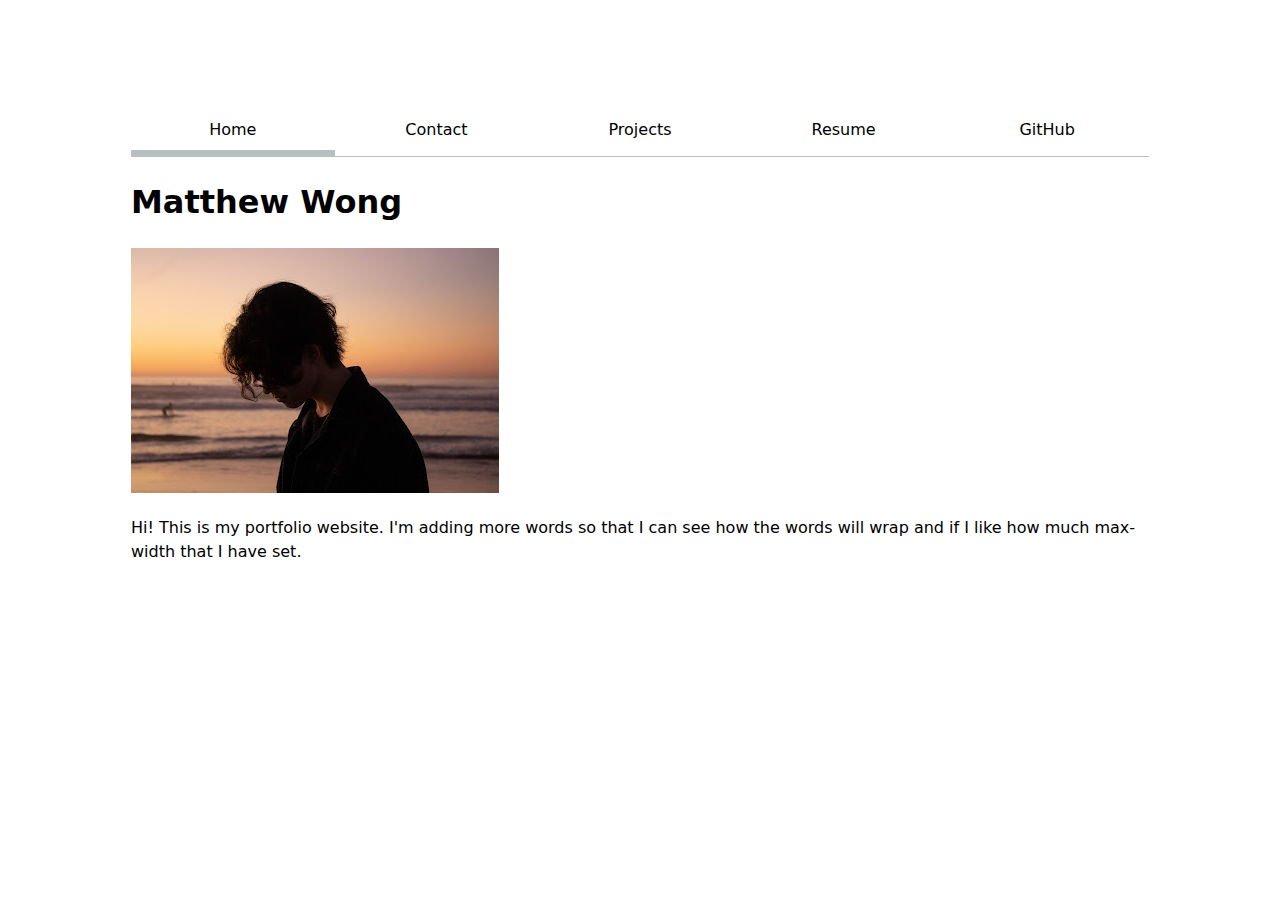
==== index.html @ 9675f69c "Completed step 3 of lab 2" ====
<!DOCTYPE html>
<html lang="en">
<head>
    <meta charset="UTF-8">
    <meta name="viewport" content="width=device-width, initial-scale=1.0">
    <link rel="stylesheet" href="style.css"> 
    <title>Matthew Wong: Personal site and portfolio</title>
    <style>
        :root {
            --color-accent: oklch(60% 0.1 240);
        }
        nav a:hover {
            background-color: oklch(from var(--color-accent) 95% 5% h);
            border-bottom-width: 0.4em;
            border-bottom-style: solid;
            border-bottom-color: var(--color-accent);
        }
    </style>
</head>
<body style="max-width: 100ch; margin-inline: auto; padding: 10ch;">
    <nav style="display: flex; margin-bottom:auto; border-bottom-width:1px; border-bottom-style:solid; border-bottom-color:oklch(80% 3% 200);">
        <li style="display: contents;"><a class="current" style="flex: 1; border-bottom-width: 0.4em; border-bottom-style:solid; border-bottom-color: oklch(80% 3% 200); padding-bottom:-0.2em; text-decoration:none; color: inherit; text-align:center; padding:0.5em;" href="https://mathyoutw.github.io/portfolio/index.html">Home</a></li>
        <li style="display: contents;"><a style="flex: 1; text-decoration:none; color: inherit; text-align:center; padding:0.5em;" href="https://mathyoutw.github.io/portfolio/contact/index.html">Contact</a></li>
        <li style="display: contents;"><a style="flex: 1; text-decoration:none; color: inherit; text-align:center; padding:0.5em;" href="https://mathyoutw.github.io/portfolio/projects/index.html">Projects</a></li>
        <li style="display: contents;"><a style="flex: 1; text-decoration:none; color: inherit; text-align:center; padding:0.5em;" href="https://mathyoutw.github.io/portfolio/resume/index.html">Resume</a></li>
        <li style="display: contents;"><a style="flex: 1; text-decoration:none; color: inherit; text-align:center; padding:0.5em;" href="https://github.com/mathyoutw" target="_blank">GitHub</a></li>
    </nav>
    <h1>Matthew Wong</h1>
    <img src="images/matt_p1.jpeg" alt="Picture of me"> 
    <p>Hi! This is my portfolio website. I'm adding more words so that I can see how the words will wrap and if I like how much max-width that I have set.</p>
</body>
</html>
---- style.css ----
body {
    /* Set line height to 1.5 times the font size
         and use the OS’s UI font as the website font
       */
    font: 100%/1.5 system-ui;
  }
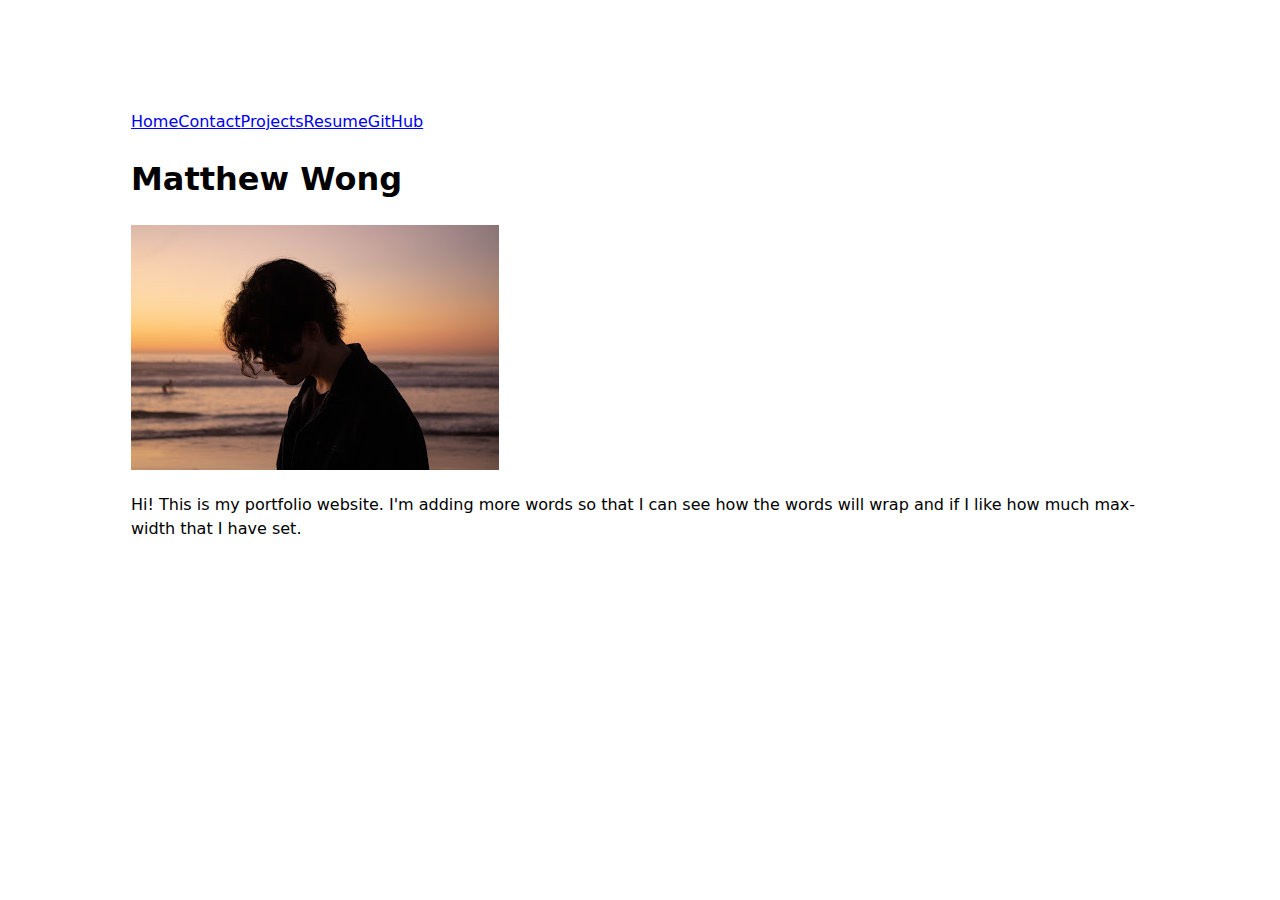
==== commit a586f765: "completed step 3 of lab 3" ====
--- a/index.html
+++ b/index.html
@@ -3,7 +3,8 @@
 <head>
     <meta charset="UTF-8">
     <meta name="viewport" content="width=device-width, initial-scale=1.0">
-    <link rel="stylesheet" href="style.css"> 
+    <link rel="stylesheet" href="style.css">
+    <script src="global.js" type="module"></script>
     <title>Matthew Wong: Personal site and portfolio</title>
     <style>
         :root {
@@ -18,13 +19,13 @@
     </style>
 </head>
 <body style="max-width: 100ch; margin-inline: auto; padding: 10ch;">
-    <nav style="display: flex; margin-bottom:auto; border-bottom-width:1px; border-bottom-style:solid; border-bottom-color:oklch(80% 3% 200);">
-        <li style="display: contents;"><a class="current" style="flex: 1; border-bottom-width: 0.4em; border-bottom-style:solid; border-bottom-color: oklch(80% 3% 200); padding-bottom:-0.2em; text-decoration:none; color: inherit; text-align:center; padding:0.5em;" href="https://mathyoutw.github.io/portfolio/index.html">Home</a></li>
+    <!-- <nav style="display: flex; margin-bottom:auto; border-bottom-width:1px; border-bottom-style:solid; border-bottom-color:oklch(80% 3% 200);">
+        <li style="display: contents;"><a style="flex: 1; border-bottom-width: 0.4em; border-bottom-style:solid; border-bottom-color: oklch(80% 3% 200); padding-bottom:-0.2em; text-decoration:none; color: inherit; text-align:center; padding:0.5em;" href="https://mathyoutw.github.io/portfolio/index.html">Home</a></li>
         <li style="display: contents;"><a style="flex: 1; text-decoration:none; color: inherit; text-align:center; padding:0.5em;" href="https://mathyoutw.github.io/portfolio/contact/index.html">Contact</a></li>
         <li style="display: contents;"><a style="flex: 1; text-decoration:none; color: inherit; text-align:center; padding:0.5em;" href="https://mathyoutw.github.io/portfolio/projects/index.html">Projects</a></li>
         <li style="display: contents;"><a style="flex: 1; text-decoration:none; color: inherit; text-align:center; padding:0.5em;" href="https://mathyoutw.github.io/portfolio/resume/index.html">Resume</a></li>
         <li style="display: contents;"><a style="flex: 1; text-decoration:none; color: inherit; text-align:center; padding:0.5em;" href="https://github.com/mathyoutw" target="_blank">GitHub</a></li>
-    </nav>
+    </nav> -->
     <h1>Matthew Wong</h1>
     <img src="images/matt_p1.jpeg" alt="Picture of me"> 
     <p>Hi! This is my portfolio website. I'm adding more words so that I can see how the words will wrap and if I like how much max-width that I have set.</p>
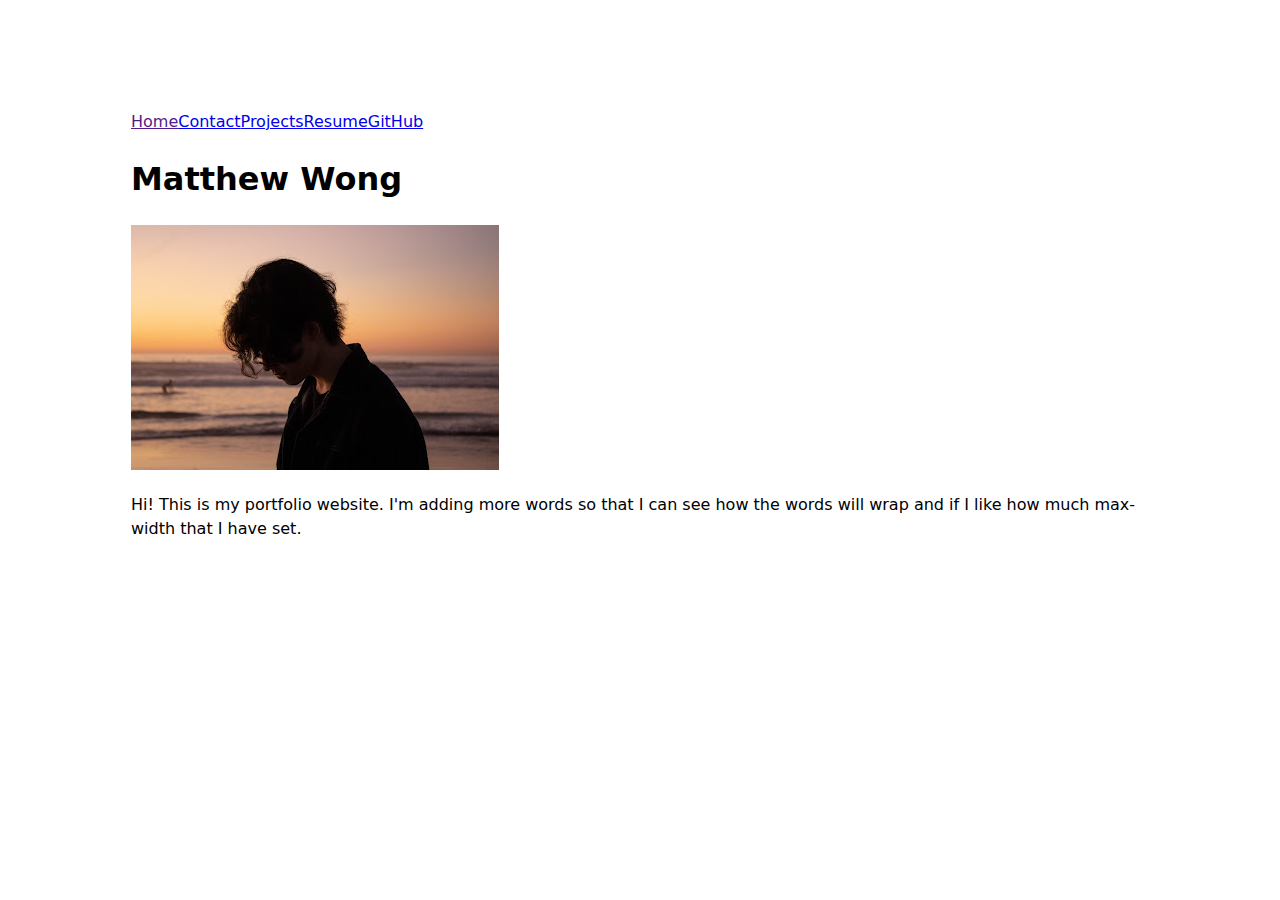
==== commit fc36a562: "attempt to make github pages links work" ====
--- a/index.html
+++ b/index.html
@@ -1,5 +1,5 @@
 <!DOCTYPE html>
-<html lang="en">
+<html lang="en" class="home">
 <head>
     <meta charset="UTF-8">
     <meta name="viewport" content="width=device-width, initial-scale=1.0">
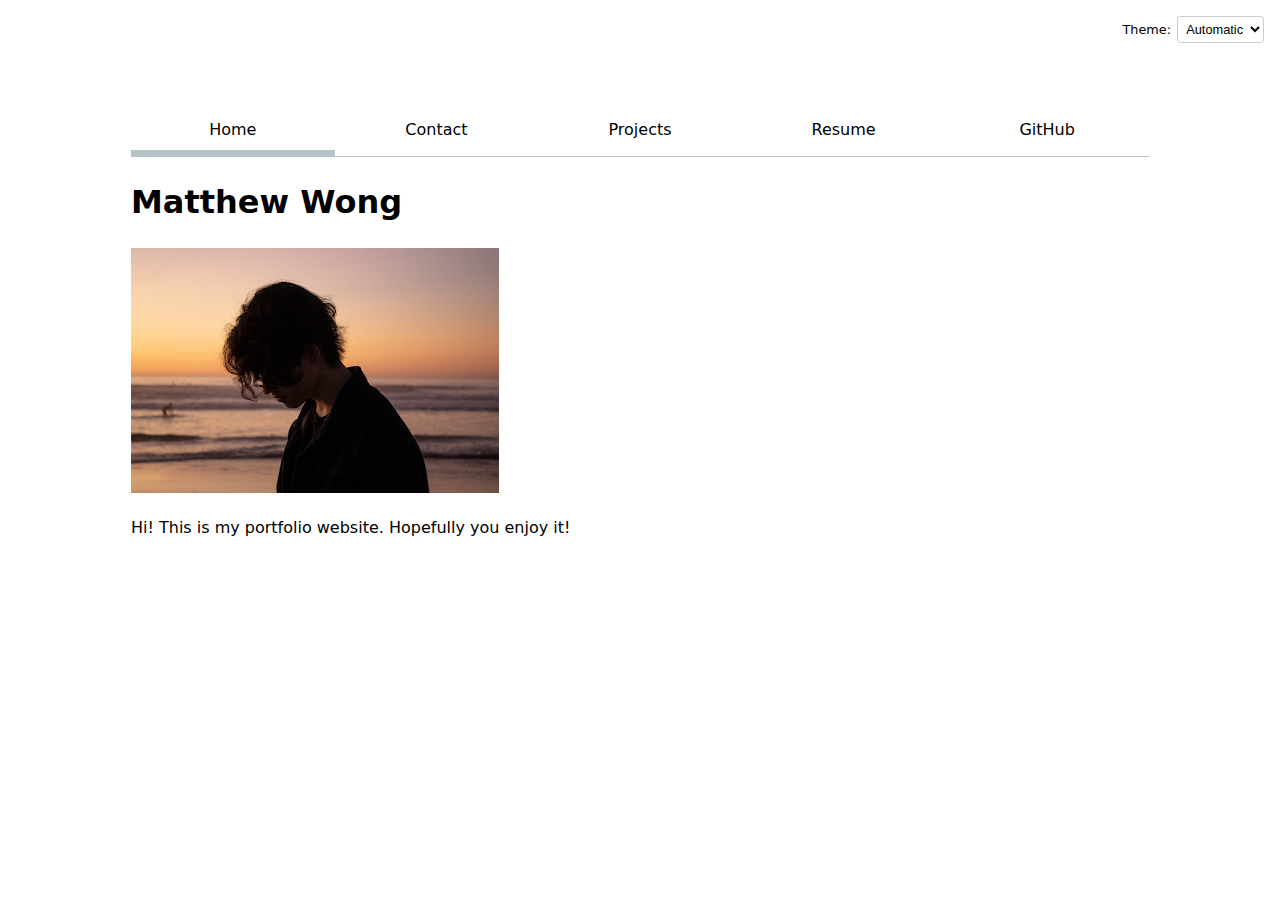
==== commit 070fb756: "completed step 4 of lab 3" ====
--- a/index.html
+++ b/index.html
@@ -6,28 +6,10 @@
     <link rel="stylesheet" href="style.css">
     <script src="global.js" type="module"></script>
     <title>Matthew Wong: Personal site and portfolio</title>
-    <style>
-        :root {
-            --color-accent: oklch(60% 0.1 240);
-        }
-        nav a:hover {
-            background-color: oklch(from var(--color-accent) 95% 5% h);
-            border-bottom-width: 0.4em;
-            border-bottom-style: solid;
-            border-bottom-color: var(--color-accent);
-        }
-    </style>
 </head>
-<body style="max-width: 100ch; margin-inline: auto; padding: 10ch;">
-    <!-- <nav style="display: flex; margin-bottom:auto; border-bottom-width:1px; border-bottom-style:solid; border-bottom-color:oklch(80% 3% 200);">
-        <li style="display: contents;"><a style="flex: 1; border-bottom-width: 0.4em; border-bottom-style:solid; border-bottom-color: oklch(80% 3% 200); padding-bottom:-0.2em; text-decoration:none; color: inherit; text-align:center; padding:0.5em;" href="https://mathyoutw.github.io/portfolio/index.html">Home</a></li>
-        <li style="display: contents;"><a style="flex: 1; text-decoration:none; color: inherit; text-align:center; padding:0.5em;" href="https://mathyoutw.github.io/portfolio/contact/index.html">Contact</a></li>
-        <li style="display: contents;"><a style="flex: 1; text-decoration:none; color: inherit; text-align:center; padding:0.5em;" href="https://mathyoutw.github.io/portfolio/projects/index.html">Projects</a></li>
-        <li style="display: contents;"><a style="flex: 1; text-decoration:none; color: inherit; text-align:center; padding:0.5em;" href="https://mathyoutw.github.io/portfolio/resume/index.html">Resume</a></li>
-        <li style="display: contents;"><a style="flex: 1; text-decoration:none; color: inherit; text-align:center; padding:0.5em;" href="https://github.com/mathyoutw" target="_blank">GitHub</a></li>
-    </nav> -->
+<body>
     <h1>Matthew Wong</h1>
     <img src="images/matt_p1.jpeg" alt="Picture of me"> 
-    <p>Hi! This is my portfolio website. I'm adding more words so that I can see how the words will wrap and if I like how much max-width that I have set.</p>
+    <p>Hi! This is my portfolio website. Hopefully you enjoy it!</p>
 </body>
 </html>--- a/style.css
+++ b/style.css
@@ -1,6 +1,76 @@
 body {
-    /* Set line height to 1.5 times the font size
-         and use the OS’s UI font as the website font
-       */
-    font: 100%/1.5 system-ui;
-  }+  /* Set line height to 1.5 times the font size
+       and use the OS’s UI font as the website font
+     */
+  font: 100%/1.5 system-ui;
+  max-width: 100ch; 
+  margin-inline: auto; 
+  padding: 10ch;
+}
+
+html {
+  color-scheme: light dark;
+  background-color: canvas;
+  color: canvastext;
+}
+
+:root {
+  --color-accent: oklch(60% 0.1 240);
+}
+
+nav {
+  --border-color: oklch(50% 10% 200 / 40%);
+  /* ... other styles and nested rules ... */
+  display: flex;
+  margin-bottom:auto;
+  border-bottom-width:1px;
+  border-bottom-style:solid; 
+  border-bottom-color: var(--border-color);
+}
+
+nav a:hover {
+  background-color: oklch(50% 0.2 240 / 20%);
+  border-bottom-width: 0.4em;
+  border-bottom-style: solid;
+  border-bottom-color: var(--color-accent);
+}
+
+nav a.current {
+  border-bottom-color: var(--border-color);
+  flex: 1; 
+  border-bottom-width: 0.4em; 
+  border-bottom-style:solid; 
+  padding-bottom: 0.2em; 
+  text-decoration:none;
+  color: inherit; 
+  text-align:center; 
+  padding:0.5em;
+}
+
+nav a {
+  flex: 1;
+  text-decoration: none;
+  color: inherit;
+  text-align: center;
+  padding: 0.5em;
+}
+
+.color-scheme {
+  position: absolute; 
+  top: 1rem;          
+  right: 1rem;        
+  font-size: 80%;     
+  font-family: inherit; 
+  display: flex;      
+  align-items: center;
+  gap: 0.5em;
+}
+
+.color-scheme select {
+  padding: 0.3em; 
+  font-size: 100%; 
+  border: 1px solid var(--border-color, #ccc); 
+  border-radius: 0.25em; 
+  background: canvas; 
+  color: canvastext; 
+}
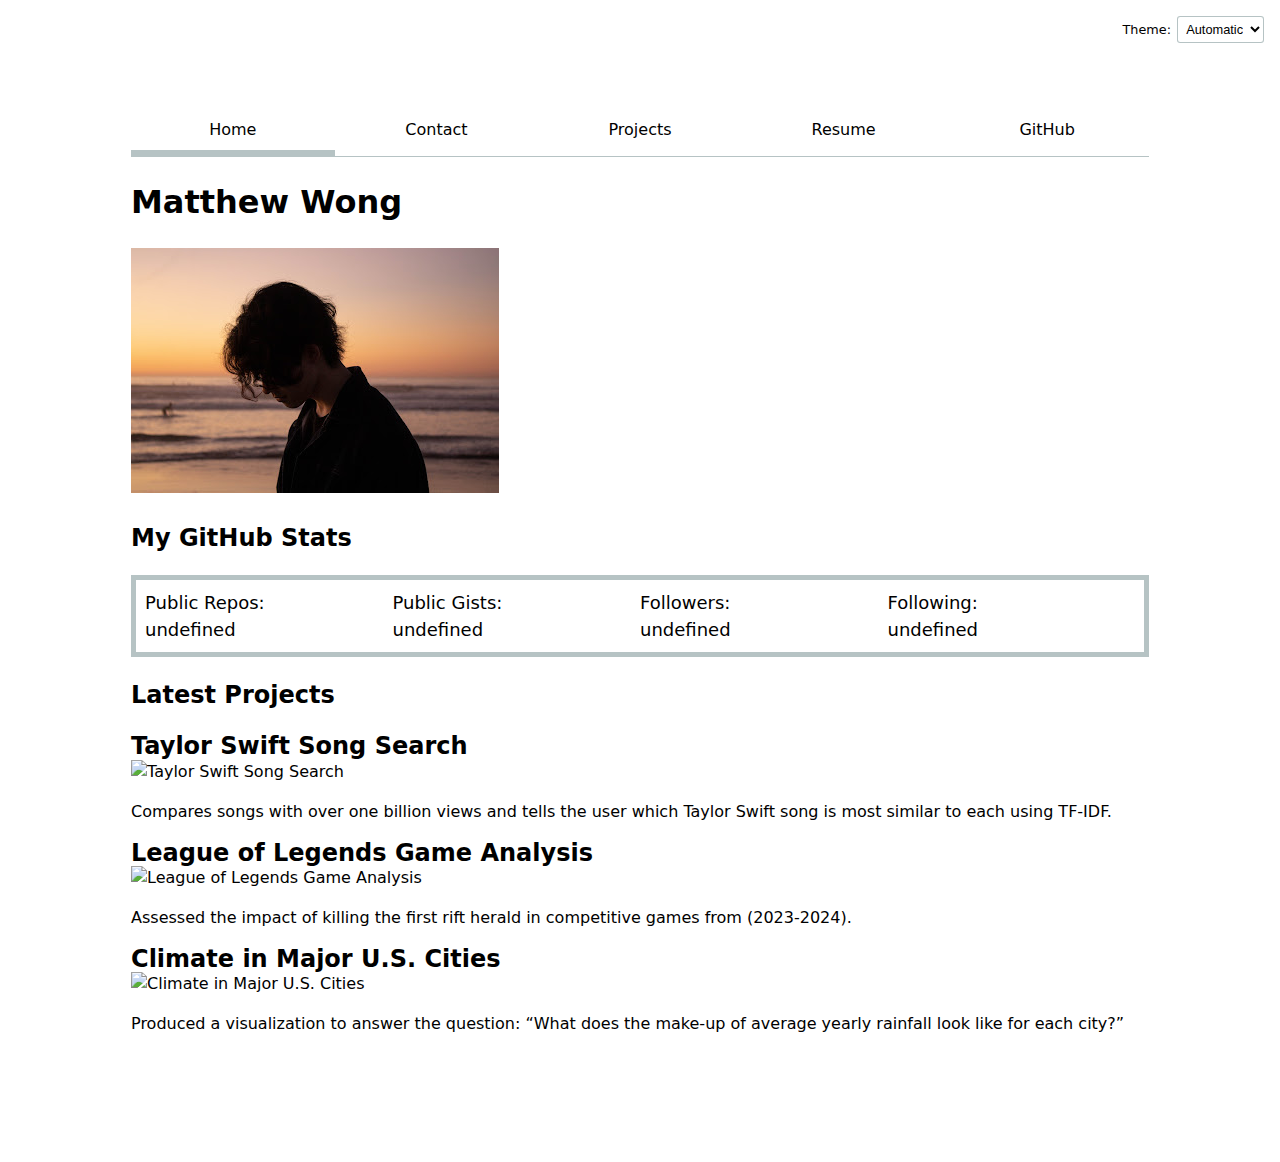
==== commit e496661a: "completed step 4 of lab 4" ====
--- a/index.html
+++ b/index.html
@@ -5,11 +5,17 @@
     <meta name="viewport" content="width=device-width, initial-scale=1.0">
     <link rel="stylesheet" href="style.css">
     <script src="global.js" type="module"></script>
+    <script src="index.js" type="module" defer></script>
     <title>Matthew Wong: Personal site and portfolio</title>
 </head>
 <body>
     <h1>Matthew Wong</h1>
     <img src="images/matt_p1.jpeg" alt="Picture of me"> 
-    <p>Hi! This is my portfolio website. Hopefully you enjoy it!</p>
+    <h2>My GitHub Stats</h2>
+    <div id="profile-stats"></div>
+    <h2>Latest Projects</h2>
+    <div class="projects">
+     <!-- Dynamically added content will appear here -->
+    </div>
 </body>
 </html>--- a/style.css
+++ b/style.css
@@ -16,6 +16,7 @@
 
 :root {
   --color-accent: oklch(60% 0.1 240);
+  --border-color: oklch(50% 10% 200 / 40%);
 }
 
 nav {
@@ -74,3 +75,34 @@
   background: canvas; 
   color: canvastext; 
 }
+
+article {
+  display: grid;
+  grid-template-rows: subgrid;
+  grid-row: span 3;
+}
+
+article h2 {
+  margin: 0;
+  line-height: 1.1;
+  text-wrap: balance;
+}
+
+#profile-stats dl {
+  border: 5px solid var(--border-color);
+  padding: 0.5em;
+  display: grid;
+  grid-template-columns: repeat(4, 1fr);
+  font-size: large;
+  font-family: inherit;
+}
+
+#profile-stats dt {
+  grid-row: 1;
+}
+
+#profile-stats dd {
+  font-size: large;
+  margin: 0;
+  grid-row: 2;
+}